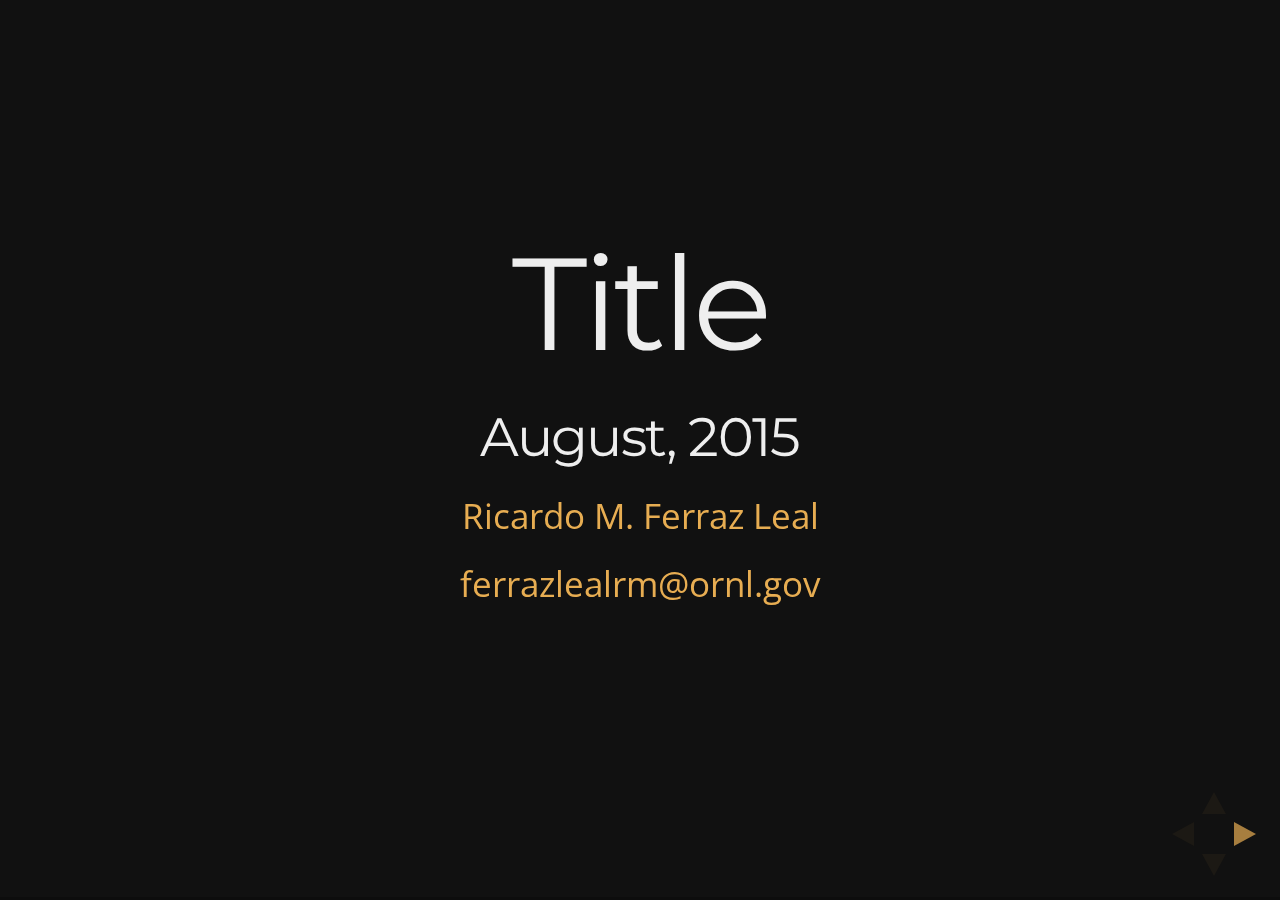
==== index.html @ 78f1d8be "Initial commit" ====
<!doctype html>
<html lang="en" xmlns="http://www.w3.org/1999/html">

<head>
    <meta charset="utf-8">

    <title>Template</title>

    <meta name="description" content="Django Best Practices Presentation">
    <meta name="author" content="Abdullah Cetin CAVDAR">
    <meta name="publisher" content="Udemy">

    <meta name="apple-mobile-web-app-capable" content="yes" />
    <meta name="apple-mobile-web-app-status-bar-style" content="black-translucent" />

    <meta name="viewport" content="width=device-width, initial-scale=1.0, maximum-scale=1.0, user-scalable=no">

    <link rel="stylesheet" href="reveal/css/reveal.css">
    <link rel="stylesheet" href="reveal/css/theme/night.css" id="theme">
    <link rel="stylesheet" href="css/style.css">

    <!-- For syntax highlighting -->
    <link rel="stylesheet" href="reveal/lib/css/zenburn.css">

    <!-- If the query includes 'print-pdf', use the PDF print sheet -->
    <script>
        if (window.location.search.match(/print-pdf/gi)) {
            var link = document.createElement('link');
            link.rel = 'stylesheet';
            link.type = 'text/css';
            link.href = 'reveal/css/print/pdf.css';
            document.getElementsByTagName('head')[0].appendChild(link);
        }
    </script>

    <!--[if lt IE 9]>
    <script src="reveal/lib/js/html5shiv.js"></script>
    <![endif]-->
</head>

<body>
    <div class="reveal">
        <div class="slides">
            <section>
                <h1>Title</h1>

                <h3>August, 2015</h3>

                <p>
                    <a href="http://ricleal.github.io" target="_blank">Ricardo M. Ferraz Leal</a>
                </p>
                <p>
                    <a href="mailto:ferrazlealrm@ornl.gov" target="_blank">ferrazlealrm@ornl.gov</a>
                </p>
            </section>

            <section>
                <section>
                    <p>This presentation is prepared based on...
                    </p>
                </section>
                <section>
                    <h2>The Importance of...</h2>
                    <ul>
                        <li class="fragment">
                            Avoid ....
                            <ul>
                                <li>
                                    <span class="focus">Good:</span> This is good</li>
                                <li>
                                    <span class="focus">Bad:</span> This is bad/li>
                            </ul>
                            </li>
                            <li class="fragment">roll-in 1</li>
                            <li class="fragment">roll-in 2</li>
                            <li class="fragment">roll-in 3</li>
                    </ul>
                </section>
                <section>
                    <h2>Benefits of Using EV</h2>
                    <ul>
                        <li class="fragment">
                            Keeping secrets out of settings allows you to store every settings file in version control without hesitation. All of your Python code really should be stored in version control, including your settings
                        </li>
                        <li class="fragment">
                            Instead of each developer maintaining an easily-outdated, copy-and-pasted version of the
                            <span class="focus">local_settings.py.example</span> file for their own development purposes, everyone shares the same version-controlled
                            <span class="focus">settings/local.py</span>
                        </li>
                        <li class="fragment">
                            System administrators can rapidly deploy the project without having to modify files containing Python code
                        </li>
                        <li class="fragment">
                            Most platforms-as-a-service recommend the use of environment variables for configuration and have built-in features for setting and managing them
                        </li>
                    </ul>
                </section>
            </section>

            <section>
                <section>
                    <h2>Core Concepts</h2>
                </section>

                <section>
                    <h1>KISS</h1>
                    <h2>Keep It Simple, Stupid</h2>
                </section>

                <section>
                    <h2>Fat Models, Helper Modules, Thin Views, Stupid Templates</h2>
                    <ul>
                        <li class="fragment">Put more logic into anything but views and templates</li>
                        <li class="fragment">Template tags and filters should contain the minimum logic possible
                        </li>
                    </ul>
                </section>

                <section>
                    <h2>Start With Django by Default</h2>
                    <ul>
                        <li class="fragment">If we run into obstacles, we explore all possibilities before replacing core Django components
                        </li>
                    </ul>
                </section>
                <section style="top: 45.5px; display: block;" class="present">
                    <h2>Pretty Code</h2>
                    <pre>
                        <code data-trim="" contenteditable="" class="hljs javascript">
function linkify( selector ) {
  if( supports3DTransforms ) {

    var nodes = document.querySelectorAll( selector );

    for( var i = 0, len = nodes.length; i < len; i++ ) {
      var node = nodes[i];

      if( !node.className ) {
        node.className += ' roll';
      }
    }
  }
}
                        </code>
                    </pre>
                    <p>Code syntax highlighting courtesy of <a href="http://softwaremaniacs.org/soft/highlight/en/description/">highlight.js</a>.</p>
                </section>
            </section>

        </div>
    </div>

    <script src="reveal/lib/js/head.min.js"></script>
    <script src="reveal/js/reveal.js"></script>

    <script>
        Reveal.initialize({
            controls: true,
            progress: true,
            history: true,
            center: true,
            theme: Reveal.getQueryHash().theme,
            transition: Reveal.getQueryHash().transition || 'zoom', // default/cube/page/concave/zoom/linear/fade/none
            dependencies: [
                // Cross-browser shim that fully implements classList - https://github.com/eligrey/classList.js/
                {
                    src: 'reveal/lib/js/classList.js',
                    condition: function() {
                        return !document.body.classList;
                    }
                },

                // Interpret Markdown in <section> elements
                {
                    src: 'reveal/plugin/markdown/marked.js',
                    condition: function() {
                        return !!document.querySelector('[data-markdown]');
                    }
                }, {
                    src: 'reveal/plugin/markdown/markdown.js',
                    condition: function() {
                        return !!document.querySelector('[data-markdown]');
                    }
                },

                // Syntax highlight for <code> elements
                {
                    src: 'reveal/plugin/highlight/highlight.js',
                    async: true,
                    callback: function() {
                        hljs.initHighlightingOnLoad();
                    }
                },

                // Zoom in and out with Alt+click
                {
                    src: 'reveal/plugin/zoom-js/zoom.js',
                    async: true
                },

                // Speaker notes
                {
                    src: 'reveal/plugin/notes/notes.js',
                    async: true
                },

                // Remote control your reveal.js presentation using a touch device
                // { src: 'reveal/plugin/remotes/remotes.js', async: true },

                // MathJax
                {
                    src: 'reveal/plugin/math/math.js',
                    async: true
                }
            ]
        });
    </script>
</body>

</html>
---- reveal/css/reveal.css ----
/*!
 * reveal.js
 * http://lab.hakim.se/reveal-js
 * MIT licensed
 *
 * Copyright (C) 2015 Hakim El Hattab, http://hakim.se
 */
/*********************************************
 * RESET STYLES
 *********************************************/
html, body, .reveal div, .reveal span, .reveal applet, .reveal object, .reveal iframe, .reveal h1, .reveal h2, .reveal h3, .reveal h4, .reveal h5, .reveal h6, .reveal p, .reveal blockquote, .reveal pre, .reveal a, .reveal abbr, .reveal acronym, .reveal address, .reveal big, .reveal cite, .reveal code, .reveal del, .reveal dfn, .reveal em, .reveal img, .reveal ins, .reveal kbd, .reveal q, .reveal s, .reveal samp, .reveal small, .reveal strike, .reveal strong, .reveal sub, .reveal sup, .reveal tt, .reveal var, .reveal b, .reveal u, .reveal center, .reveal dl, .reveal dt, .reveal dd, .reveal ol, .reveal ul, .reveal li, .reveal fieldset, .reveal form, .reveal label, .reveal legend, .reveal table, .reveal caption, .reveal tbody, .reveal tfoot, .reveal thead, .reveal tr, .reveal th, .reveal td, .reveal article, .reveal aside, .reveal canvas, .reveal details, .reveal embed, .reveal figure, .reveal figcaption, .reveal footer, .reveal header, .reveal hgroup, .reveal menu, .reveal nav, .reveal output, .reveal ruby, .reveal section, .reveal summary, .reveal time, .reveal mark, .reveal audio, video {
  margin: 0;
  padding: 0;
  border: 0;
  font-size: 100%;
  font: inherit;
  vertical-align: baseline; }

.reveal article, .reveal aside, .reveal details, .reveal figcaption, .reveal figure, .reveal footer, .reveal header, .reveal hgroup, .reveal menu, .reveal nav, .reveal section {
  display: block; }

/*********************************************
 * GLOBAL STYLES
 *********************************************/
html, body {
  width: 100%;
  height: 100%;
  overflow: hidden; }

body {
  position: relative;
  line-height: 1;
  background-color: #fff;
  color: #000; }

/*********************************************
 * VIEW FRAGMENTS
 *********************************************/
.reveal .slides section .fragment {
  opacity: 0;
  visibility: hidden;
  -webkit-transition: all 0.2s ease;
          transition: all 0.2s ease; }
  .reveal .slides section .fragment.visible {
    opacity: 1;
    visibility: visible; }

.reveal .slides section .fragment.grow {
  opacity: 1;
  visibility: visible; }
  .reveal .slides section .fragment.grow.visible {
    -webkit-transform: scale(1.3);
        -ms-transform: scale(1.3);
            transform: scale(1.3); }

.reveal .slides section .fragment.shrink {
  opacity: 1;
  visibility: visible; }
  .reveal .slides section .fragment.shrink.visible {
    -webkit-transform: scale(0.7);
        -ms-transform: scale(0.7);
            transform: scale(0.7); }

.reveal .slides section .fragment.zoom-in {
  -webkit-transform: scale(0.1);
      -ms-transform: scale(0.1);
          transform: scale(0.1); }
  .reveal .slides section .fragment.zoom-in.visible {
    -webkit-transform: none;
        -ms-transform: none;
            transform: none; }

.reveal .slides section .fragment.fade-out {
  opacity: 1;
  visibility: visible; }
  .reveal .slides section .fragment.fade-out.visible {
    opacity: 0;
    visibility: hidden; }

.reveal .slides section .fragment.semi-fade-out {
  opacity: 1;
  visibility: visible; }
  .reveal .slides section .fragment.semi-fade-out.visible {
    opacity: 0.5;
    visibility: visible; }

.reveal .slides section .fragment.strike {
  opacity: 1; }
  .reveal .slides section .fragment.strike.visible {
    text-decoration: line-through; }

.reveal .slides section .fragment.current-visible {
  opacity: 0;
  visibility: hidden; }
  .reveal .slides section .fragment.current-visible.current-fragment {
    opacity: 1;
    visibility: visible; }

.reveal .slides section .fragment.highlight-red, .reveal .slides section .fragment.highlight-current-red, .reveal .slides section .fragment.highlight-green, .reveal .slides section .fragment.highlight-current-green, .reveal .slides section .fragment.highlight-blue, .reveal .slides section .fragment.highlight-current-blue {
  opacity: 1;
  visibility: visible; }

.reveal .slides section .fragment.highlight-red.visible {
  color: #ff2c2d; }

.reveal .slides section .fragment.highlight-green.visible {
  color: #17ff2e; }

.reveal .slides section .fragment.highlight-blue.visible {
  color: #1b91ff; }

.reveal .slides section .fragment.highlight-current-red.current-fragment {
  color: #ff2c2d; }

.reveal .slides section .fragment.highlight-current-green.current-fragment {
  color: #17ff2e; }

.reveal .slides section .fragment.highlight-current-blue.current-fragment {
  color: #1b91ff; }

/*********************************************
 * DEFAULT ELEMENT STYLES
 *********************************************/
/* Fixes issue in Chrome where italic fonts did not appear when printing to PDF */
.reveal:after {
  content: '';
  font-style: italic; }

.reveal iframe {
  z-index: 1; }

/** Prevents layering issues in certain browser/transition combinations */
.reveal a {
  position: relative; }

.reveal .stretch {
  max-width: none;
  max-height: none; }

.reveal pre.stretch code {
  height: 100%;
  max-height: 100%;
  -moz-box-sizing: border-box;
       box-sizing: border-box; }

/*********************************************
 * CONTROLS
 *********************************************/
.reveal .controls {
  display: none;
  position: fixed;
  width: 110px;
  height: 110px;
  z-index: 30;
  right: 10px;
  bottom: 10px;
  -webkit-user-select: none; }

.reveal .controls div {
  position: absolute;
  opacity: 0.05;
  width: 0;
  height: 0;
  border: 12px solid transparent;
  -webkit-transform: scale(0.9999);
      -ms-transform: scale(0.9999);
          transform: scale(0.9999);
  -webkit-transition: all 0.2s ease;
          transition: all 0.2s ease;
  -webkit-tap-highlight-color: rgba(0, 0, 0, 0); }

.reveal .controls div.enabled {
  opacity: 0.7;
  cursor: pointer; }

.reveal .controls div.enabled:active {
  margin-top: 1px; }

.reveal .controls div.navigate-left {
  top: 42px;
  border-right-width: 22px;
  border-right-color: #000; }

.reveal .controls div.navigate-left.fragmented {
  opacity: 0.3; }

.reveal .controls div.navigate-right {
  left: 74px;
  top: 42px;
  border-left-width: 22px;
  border-left-color: #000; }

.reveal .controls div.navigate-right.fragmented {
  opacity: 0.3; }

.reveal .controls div.navigate-up {
  left: 42px;
  border-bottom-width: 22px;
  border-bottom-color: #000; }

.reveal .controls div.navigate-up.fragmented {
  opacity: 0.3; }

.reveal .controls div.navigate-down {
  left: 42px;
  top: 74px;
  border-top-width: 22px;
  border-top-color: #000; }

.reveal .controls div.navigate-down.fragmented {
  opacity: 0.3; }

/*********************************************
 * PROGRESS BAR
 *********************************************/
.reveal .progress {
  position: fixed;
  display: none;
  height: 3px;
  width: 100%;
  bottom: 0;
  left: 0;
  z-index: 10;
  background-color: rgba(0, 0, 0, 0.2); }

.reveal .progress:after {
  content: '';
  display: block;
  position: absolute;
  height: 20px;
  width: 100%;
  top: -20px; }

.reveal .progress span {
  display: block;
  height: 100%;
  width: 0px;
  background-color: #000;
  -webkit-transition: width 800ms cubic-bezier(0.26, 0.86, 0.44, 0.985);
          transition: width 800ms cubic-bezier(0.26, 0.86, 0.44, 0.985); }

/*********************************************
 * SLIDE NUMBER
 *********************************************/
.reveal .slide-number {
  position: fixed;
  display: block;
  right: 15px;
  bottom: 15px;
  opacity: 0.5;
  z-index: 31;
  font-size: 12px; }

/*********************************************
 * SLIDES
 *********************************************/
.reveal {
  position: relative;
  width: 100%;
  height: 100%;
  overflow: hidden;
  -ms-touch-action: none;
      touch-action: none; }

.reveal .slides {
  position: absolute;
  width: 100%;
  height: 100%;
  top: 0;
  right: 0;
  bottom: 0;
  left: 0;
  margin: auto;
  overflow: visible;
  z-index: 1;
  text-align: center;
  -webkit-perspective: 600px;
          perspective: 600px;
  -webkit-perspective-origin: 50% 40%;
          perspective-origin: 50% 40%; }

.reveal .slides > section {
  -ms-perspective: 600px; }

.reveal .slides > section, .reveal .slides > section > section {
  display: none;
  position: absolute;
  width: 100%;
  padding: 20px 0px;
  z-index: 10;
  -webkit-transform-style: preserve-3d;
          transform-style: preserve-3d;
  -webkit-transition: -webkit-transform-origin 800ms cubic-bezier(0.26, 0.86, 0.44, 0.985), -webkit-transform 800ms cubic-bezier(0.26, 0.86, 0.44, 0.985), visibility 800ms cubic-bezier(0.26, 0.86, 0.44, 0.985), opacity 800ms cubic-bezier(0.26, 0.86, 0.44, 0.985);
          transition: -ms-transform-origin 800ms cubic-bezier(0.26, 0.86, 0.44, 0.985), transform 800ms cubic-bezier(0.26, 0.86, 0.44, 0.985), visibility 800ms cubic-bezier(0.26, 0.86, 0.44, 0.985), opacity 800ms cubic-bezier(0.26, 0.86, 0.44, 0.985);
          transition: transform-origin 800ms cubic-bezier(0.26, 0.86, 0.44, 0.985), transform 800ms cubic-bezier(0.26, 0.86, 0.44, 0.985), visibility 800ms cubic-bezier(0.26, 0.86, 0.44, 0.985), opacity 800ms cubic-bezier(0.26, 0.86, 0.44, 0.985); }

/* Global transition speed settings */
.reveal[data-transition-speed="fast"] .slides section {
  -webkit-transition-duration: 400ms;
          transition-duration: 400ms; }

.reveal[data-transition-speed="slow"] .slides section {
  -webkit-transition-duration: 1200ms;
          transition-duration: 1200ms; }

/* Slide-specific transition speed overrides */
.reveal .slides section[data-transition-speed="fast"] {
  -webkit-transition-duration: 400ms;
          transition-duration: 400ms; }

.reveal .slides section[data-transition-speed="slow"] {
  -webkit-transition-duration: 1200ms;
          transition-duration: 1200ms; }

.reveal .slides > section.stack {
  padding-top: 0;
  padding-bottom: 0; }

.reveal .slides > section.present, .reveal .slides > section > section.present {
  display: block;
  z-index: 11;
  opacity: 1; }

.reveal.center, .reveal.center .slides, .reveal.center .slides section {
  min-height: 0 !important; }

/* Don't allow interaction with invisible slides */
.reveal .slides > section.future, .reveal .slides > section > section.future, .reveal .slides > section.past, .reveal .slides > section > section.past {
  pointer-events: none; }

.reveal.overview .slides > section, .reveal.overview .slides > section > section {
  pointer-events: auto; }

.reveal .slides > section.past, .reveal .slides > section.future, .reveal .slides > section > section.past, .reveal .slides > section > section.future {
  opacity: 0; }

/*********************************************
 * Mixins for readability of transitions
 *********************************************/
/*********************************************
 * SLIDE TRANSITION
 * Aliased 'linear' for backwards compatibility
 *********************************************/
.reveal.slide section {
  -webkit-backface-visibility: hidden;
          backface-visibility: hidden; }

.reveal .slides > section[data-transition=slide].past, .reveal .slides > section[data-transition~=slide-out].past, .reveal.slide .slides > section:not([data-transition]).past {
  -webkit-transform: translate(-150%, 0);
      -ms-transform: translate(-150%, 0);
          transform: translate(-150%, 0); }

.reveal .slides > section[data-transition=slide].future, .reveal .slides > section[data-transition~=slide-in].future, .reveal.slide .slides > section:not([data-transition]).future {
  -webkit-transform: translate(150%, 0);
      -ms-transform: translate(150%, 0);
          transform: translate(150%, 0); }

.reveal .slides > section > section[data-transition=slide].past, .reveal .slides > section > section[data-transition~=slide-out].past, .reveal.slide .slides > section > section:not([data-transition]).past {
  -webkit-transform: translate(0, -150%);
      -ms-transform: translate(0, -150%);
          transform: translate(0, -150%); }

.reveal .slides > section > section[data-transition=slide].future, .reveal .slides > section > section[data-transition~=slide-in].future, .reveal.slide .slides > section > section:not([data-transition]).future {
  -webkit-transform: translate(0, 150%);
      -ms-transform: translate(0, 150%);
          transform: translate(0, 150%); }

.reveal.linear section {
  -webkit-backface-visibility: hidden;
          backface-visibility: hidden; }

.reveal .slides > section[data-transition=linear].past, .reveal .slides > section[data-transition~=linear-out].past, .reveal.linear .slides > section:not([data-transition]).past {
  -webkit-transform: translate(-150%, 0);
      -ms-transform: translate(-150%, 0);
          transform: translate(-150%, 0); }

.reveal .slides > section[data-transition=linear].future, .reveal .slides > section[data-transition~=linear-in].future, .reveal.linear .slides > section:not([data-transition]).future {
  -webkit-transform: translate(150%, 0);
      -ms-transform: translate(150%, 0);
          transform: translate(150%, 0); }

.reveal .slides > section > section[data-transition=linear].past, .reveal .slides > section > section[data-transition~=linear-out].past, .reveal.linear .slides > section > section:not([data-transition]).past {
  -webkit-transform: translate(0, -150%);
      -ms-transform: translate(0, -150%);
          transform: translate(0, -150%); }

.reveal .slides > section > section[data-transition=linear].future, .reveal .slides > section > section[data-transition~=linear-in].future, .reveal.linear .slides > section > section:not([data-transition]).future {
  -webkit-transform: translate(0, 150%);
      -ms-transform: translate(0, 150%);
          transform: translate(0, 150%); }

/*********************************************
 * CONVEX TRANSITION
 * Aliased 'default' for backwards compatibility
 *********************************************/
.reveal .slides > section[data-transition=default].past, .reveal .slides > section[data-transition~=default-out].past, .reveal.default .slides > section:not([data-transition]).past {
  -webkit-transform: translate3d(-100%, 0, 0) rotateY(-90deg) translate3d(-100%, 0, 0);
          transform: translate3d(-100%, 0, 0) rotateY(-90deg) translate3d(-100%, 0, 0); }

.reveal .slides > section[data-transition=default].future, .reveal .slides > section[data-transition~=default-in].future, .reveal.default .slides > section:not([data-transition]).future {
  -webkit-transform: translate3d(100%, 0, 0) rotateY(90deg) translate3d(100%, 0, 0);
          transform: translate3d(100%, 0, 0) rotateY(90deg) translate3d(100%, 0, 0); }

.reveal .slides > section > section[data-transition=default].past, .reveal .slides > section > section[data-transition~=default-out].past, .reveal.default .slides > section > section:not([data-transition]).past {
  -webkit-transform: translate3d(0, -300px, 0) rotateX(70deg) translate3d(0, -300px, 0);
          transform: translate3d(0, -300px, 0) rotateX(70deg) translate3d(0, -300px, 0); }

.reveal .slides > section > section[data-transition=default].future, .reveal .slides > section > section[data-transition~=default-in].future, .reveal.default .slides > section > section:not([data-transition]).future {
  -webkit-transform: translate3d(0, 300px, 0) rotateX(-70deg) translate3d(0, 300px, 0);
          transform: translate3d(0, 300px, 0) rotateX(-70deg) translate3d(0, 300px, 0); }

.reveal .slides > section[data-transition=convex].past, .reveal .slides > section[data-transition~=convex-out].past, .reveal.convex .slides > section:not([data-transition]).past {
  -webkit-transform: translate3d(-100%, 0, 0) rotateY(-90deg) translate3d(-100%, 0, 0);
          transform: translate3d(-100%, 0, 0) rotateY(-90deg) translate3d(-100%, 0, 0); }

.reveal .slides > section[data-transition=convex].future, .reveal .slides > section[data-transition~=convex-in].future, .reveal.convex .slides > section:not([data-transition]).future {
  -webkit-transform: translate3d(100%, 0, 0) rotateY(90deg) translate3d(100%, 0, 0);
          transform: translate3d(100%, 0, 0) rotateY(90deg) translate3d(100%, 0, 0); }

.reveal .slides > section > section[data-transition=convex].past, .reveal .slides > section > section[data-transition~=convex-out].past, .reveal.convex .slides > section > section:not([data-transition]).past {
  -webkit-transform: translate3d(0, -300px, 0) rotateX(70deg) translate3d(0, -300px, 0);
          transform: translate3d(0, -300px, 0) rotateX(70deg) translate3d(0, -300px, 0); }

.reveal .slides > section > section[data-transition=convex].future, .reveal .slides > section > section[data-transition~=convex-in].future, .reveal.convex .slides > section > section:not([data-transition]).future {
  -webkit-transform: translate3d(0, 300px, 0) rotateX(-70deg) translate3d(0, 300px, 0);
          transform: translate3d(0, 300px, 0) rotateX(-70deg) translate3d(0, 300px, 0); }

/*********************************************
 * CONCAVE TRANSITION
 *********************************************/
.reveal .slides > section[data-transition=concave].past, .reveal .slides > section[data-transition~=concave-out].past, .reveal.concave .slides > section:not([data-transition]).past {
  -webkit-transform: translate3d(-100%, 0, 0) rotateY(90deg) translate3d(-100%, 0, 0);
          transform: translate3d(-100%, 0, 0) rotateY(90deg) translate3d(-100%, 0, 0); }

.reveal .slides > section[data-transition=concave].future, .reveal .slides > section[data-transition~=concave-in].future, .reveal.concave .slides > section:not([data-transition]).future {
  -webkit-transform: translate3d(100%, 0, 0) rotateY(-90deg) translate3d(100%, 0, 0);
          transform: translate3d(100%, 0, 0) rotateY(-90deg) translate3d(100%, 0, 0); }

.reveal .slides > section > section[data-transition=concave].past, .reveal .slides > section > section[data-transition~=concave-out].past, .reveal.concave .slides > section > section:not([data-transition]).past {
  -webkit-transform: translate3d(0, -80%, 0) rotateX(-70deg) translate3d(0, -80%, 0);
          transform: translate3d(0, -80%, 0) rotateX(-70deg) translate3d(0, -80%, 0); }

.reveal .slides > section > section[data-transition=concave].future, .reveal .slides > section > section[data-transition~=concave-in].future, .reveal.concave .slides > section > section:not([data-transition]).future {
  -webkit-transform: translate3d(0, 80%, 0) rotateX(70deg) translate3d(0, 80%, 0);
          transform: translate3d(0, 80%, 0) rotateX(70deg) translate3d(0, 80%, 0); }

/*********************************************
 * ZOOM TRANSITION
 *********************************************/
.reveal .slides > section[data-transition=zoom], .reveal.zoom .slides > section:not([data-transition]) {
  -webkit-transition-timing-function: ease;
          transition-timing-function: ease; }

.reveal .slides > section[data-transition=zoom].past, .reveal .slides > section[data-transition~=zoom-out].past, .reveal.zoom .slides > section:not([data-transition]).past {
  visibility: hidden;
  -webkit-transform: scale(16);
      -ms-transform: scale(16);
          transform: scale(16); }

.reveal .slides > section[data-transition=zoom].future, .reveal .slides > section[data-transition~=zoom-in].future, .reveal.zoom .slides > section:not([data-transition]).future {
  visibility: hidden;
  -webkit-transform: scale(0.2);
      -ms-transform: scale(0.2);
          transform: scale(0.2); }

.reveal .slides > section > section[data-transition=zoom].past, .reveal .slides > section > section[data-transition~=zoom-out].past, .reveal.zoom .slides > section > section:not([data-transition]).past {
  -webkit-transform: translate(0, -150%);
      -ms-transform: translate(0, -150%);
          transform: translate(0, -150%); }

.reveal .slides > section > section[data-transition=zoom].future, .reveal .slides > section > section[data-transition~=zoom-in].future, .reveal.zoom .slides > section > section:not([data-transition]).future {
  -webkit-transform: translate(0, 150%);
      -ms-transform: translate(0, 150%);
          transform: translate(0, 150%); }

/*********************************************
 * CUBE TRANSITION
 *********************************************/
.reveal.cube .slides {
  -webkit-perspective: 1300px;
          perspective: 1300px; }

.reveal.cube .slides section {
  padding: 30px;
  min-height: 700px;
  -webkit-backface-visibility: hidden;
          backface-visibility: hidden;
  -moz-box-sizing: border-box;
       box-sizing: border-box; }

.reveal.center.cube .slides section {
  min-height: 0; }

.reveal.cube .slides section:not(.stack):before {
  content: '';
  position: absolute;
  display: block;
  width: 100%;
  height: 100%;
  left: 0;
  top: 0;
  background: rgba(0, 0, 0, 0.1);
  border-radius: 4px;
  -webkit-transform: translateZ(-20px);
          transform: translateZ(-20px); }

.reveal.cube .slides section:not(.stack):after {
  content: '';
  position: absolute;
  display: block;
  width: 90%;
  height: 30px;
  left: 5%;
  bottom: 0;
  background: none;
  z-index: 1;
  border-radius: 4px;
  box-shadow: 0px 95px 25px rgba(0, 0, 0, 0.2);
  -webkit-transform: translateZ(-90px) rotateX(65deg);
          transform: translateZ(-90px) rotateX(65deg); }

.reveal.cube .slides > section.stack {
  padding: 0;
  background: none; }

.reveal.cube .slides > section.past {
  -webkit-transform-origin: 100% 0%;
      -ms-transform-origin: 100% 0%;
          transform-origin: 100% 0%;
  -webkit-transform: translate3d(-100%, 0, 0) rotateY(-90deg);
          transform: translate3d(-100%, 0, 0) rotateY(-90deg); }

.reveal.cube .slides > section.future {
  -webkit-transform-origin: 0% 0%;
      -ms-transform-origin: 0% 0%;
          transform-origin: 0% 0%;
  -webkit-transform: translate3d(100%, 0, 0) rotateY(90deg);
          transform: translate3d(100%, 0, 0) rotateY(90deg); }

.reveal.cube .slides > section > section.past {
  -webkit-transform-origin: 0% 100%;
      -ms-transform-origin: 0% 100%;
          transform-origin: 0% 100%;
  -webkit-transform: translate3d(0, -100%, 0) rotateX(90deg);
          transform: translate3d(0, -100%, 0) rotateX(90deg); }

.reveal.cube .slides > section > section.future {
  -webkit-transform-origin: 0% 0%;
      -ms-transform-origin: 0% 0%;
          transform-origin: 0% 0%;
  -webkit-transform: translate3d(0, 100%, 0) rotateX(-90deg);
          transform: translate3d(0, 100%, 0) rotateX(-90deg); }

/*********************************************
 * PAGE TRANSITION
 *********************************************/
.reveal.page .slides {
  -webkit-perspective-origin: 0% 50%;
          perspective-origin: 0% 50%;
  -webkit-perspective: 3000px;
          perspective: 3000px; }

.reveal.page .slides section {
  padding: 30px;
  min-height: 700px;
  -moz-box-sizing: border-box;
       box-sizing: border-box; }

.reveal.page .slides section.past {
  z-index: 12; }

.reveal.page .slides section:not(.stack):before {
  content: '';
  position: absolute;
  display: block;
  width: 100%;
  height: 100%;
  left: 0;
  top: 0;
  background: rgba(0, 0, 0, 0.1);
  -webkit-transform: translateZ(-20px);
          transform: translateZ(-20px); }

.reveal.page .slides section:not(.stack):after {
  content: '';
  position: absolute;
  display: block;
  width: 90%;
  height: 30px;
  left: 5%;
  bottom: 0;
  background: none;
  z-index: 1;
  border-radius: 4px;
  box-shadow: 0px 95px 25px rgba(0, 0, 0, 0.2);
  -webkit-transform: translateZ(-90px) rotateX(65deg); }

.reveal.page .slides > section.stack {
  padding: 0;
  background: none; }

.reveal.page .slides > section.past {
  -webkit-transform-origin: 0% 0%;
      -ms-transform-origin: 0% 0%;
          transform-origin: 0% 0%;
  -webkit-transform: translate3d(-40%, 0, 0) rotateY(-80deg);
          transform: translate3d(-40%, 0, 0) rotateY(-80deg); }

.reveal.page .slides > section.future {
  -webkit-transform-origin: 100% 0%;
      -ms-transform-origin: 100% 0%;
          transform-origin: 100% 0%;
  -webkit-transform: translate3d(0, 0, 0);
          transform: translate3d(0, 0, 0); }

.reveal.page .slides > section > section.past {
  -webkit-transform-origin: 0% 0%;
      -ms-transform-origin: 0% 0%;
          transform-origin: 0% 0%;
  -webkit-transform: translate3d(0, -40%, 0) rotateX(80deg);
          transform: translate3d(0, -40%, 0) rotateX(80deg); }

.reveal.page .slides > section > section.future {
  -webkit-transform-origin: 0% 100%;
      -ms-transform-origin: 0% 100%;
          transform-origin: 0% 100%;
  -webkit-transform: translate3d(0, 0, 0);
          transform: translate3d(0, 0, 0); }

/*********************************************
 * FADE TRANSITION
 *********************************************/
.reveal .slides section[data-transition=fade], .reveal.fade .slides section:not([data-transition]), .reveal.fade .slides > section > section:not([data-transition]) {
  -webkit-transform: none;
      -ms-transform: none;
          transform: none;
  -webkit-transition: opacity 0.5s;
          transition: opacity 0.5s; }

.reveal.fade.overview .slides section, .reveal.fade.overview .slides > section > section {
  -webkit-transition: none;
          transition: none; }

/*********************************************
 * NO TRANSITION
 *********************************************/
.reveal .slides > section[data-transition=none], .reveal.none .slides > section:not([data-transition]) {
  -webkit-transform: none;
      -ms-transform: none;
          transform: none;
  -webkit-transition: none;
          transition: none; }

/*********************************************
 * PAUSED MODE
 *********************************************/
.reveal .pause-overlay {
  position: absolute;
  top: 0;
  left: 0;
  width: 100%;
  height: 100%;
  background: black;
  visibility: hidden;
  opacity: 0;
  z-index: 100;
  -webkit-transition: all 1s ease;
          transition: all 1s ease; }

.reveal.paused .pause-overlay {
  visibility: visible;
  opacity: 1; }

/*********************************************
 * FALLBACK
 *********************************************/
.no-transforms {
  overflow-y: auto; }

.no-transforms .reveal .slides {
  position: relative;
  width: 80%;
  height: auto !important;
  top: 0;
  left: 50%;
  margin: 0;
  text-align: center; }

.no-transforms .reveal .controls, .no-transforms .reveal .progress {
  display: none !important; }

.no-transforms .reveal .slides section {
  display: block !important;
  opacity: 1 !important;
  position: relative !important;
  height: auto;
  min-height: 0;
  top: 0;
  left: -50%;
  margin: 70px 0;
  -webkit-transform: none;
      -ms-transform: none;
          transform: none; }

.no-transforms .reveal .slides section section {
  left: 0; }

.reveal .no-transition, .reveal .no-transition * {
  -webkit-transition: none !important;
          transition: none !important; }

/*********************************************
 * PER-SLIDE BACKGROUNDS
 *********************************************/
.reveal .backgrounds {
  position: absolute;
  width: 100%;
  height: 100%;
  top: 0;
  left: 0;
  -webkit-perspective: 600px;
          perspective: 600px; }

.reveal .slide-background {
  display: none;
  position: absolute;
  width: 100%;
  height: 100%;
  opacity: 0;
  visibility: hidden;
  background-color: rgba(0, 0, 0, 0);
  background-position: 50% 50%;
  background-repeat: no-repeat;
  background-size: cover;
  -webkit-transition: all 800ms cubic-bezier(0.26, 0.86, 0.44, 0.985);
          transition: all 800ms cubic-bezier(0.26, 0.86, 0.44, 0.985); }

.reveal .slide-background.stack {
  display: block; }

.reveal .slide-background.present {
  opacity: 1;
  visibility: visible; }

.print-pdf .reveal .slide-background {
  opacity: 1 !important;
  visibility: visible !important; }

/* Video backgrounds */
.reveal .slide-background video {
  position: absolute;
  width: 100%;
  height: 100%;
  max-width: none;
  max-height: none;
  top: 0;
  left: 0; }

/* Immediate transition style */
.reveal[data-background-transition=none] > .backgrounds .slide-background, .reveal > .backgrounds .slide-background[data-background-transition=none] {
  -webkit-transition: none;
          transition: none; }

/* Slide */
.reveal[data-background-transition=slide] > .backgrounds .slide-background, .reveal > .backgrounds .slide-background[data-background-transition=slide] {
  opacity: 1;
  -webkit-backface-visibility: hidden;
          backface-visibility: hidden; }

.reveal[data-background-transition=slide] > .backgrounds .slide-background.past, .reveal > .backgrounds .slide-background.past[data-background-transition=slide] {
  -webkit-transform: translate(-100%, 0);
      -ms-transform: translate(-100%, 0);
          transform: translate(-100%, 0); }

.reveal[data-background-transition=slide] > .backgrounds .slide-background.future, .reveal > .backgrounds .slide-background.future[data-background-transition=slide] {
  -webkit-transform: translate(100%, 0);
      -ms-transform: translate(100%, 0);
          transform: translate(100%, 0); }

.reveal[data-background-transition=slide] > .backgrounds .slide-background > .slide-background.past, .reveal > .backgrounds .slide-background > .slide-background.past[data-background-transition=slide] {
  -webkit-transform: translate(0, -100%);
      -ms-transform: translate(0, -100%);
          transform: translate(0, -100%); }

.reveal[data-background-transition=slide] > .backgrounds .slide-background > .slide-background.future, .reveal > .backgrounds .slide-background > .slide-background.future[data-background-transition=slide] {
  -webkit-transform: translate(0, 100%);
      -ms-transform: translate(0, 100%);
          transform: translate(0, 100%); }

/* Convex */
.reveal[data-background-transition=convex] > .backgrounds .slide-background.past, .reveal > .backgrounds .slide-background.past[data-background-transition=convex] {
  opacity: 0;
  -webkit-transform: translate3d(-100%, 0, 0) rotateY(-90deg) translate3d(-100%, 0, 0);
          transform: translate3d(-100%, 0, 0) rotateY(-90deg) translate3d(-100%, 0, 0); }

.reveal[data-background-transition=convex] > .backgrounds .slide-background.future, .reveal > .backgrounds .slide-background.future[data-background-transition=convex] {
  opacity: 0;
  -webkit-transform: translate3d(100%, 0, 0) rotateY(90deg) translate3d(100%, 0, 0);
          transform: translate3d(100%, 0, 0) rotateY(90deg) translate3d(100%, 0, 0); }

.reveal[data-background-transition=convex] > .backgrounds .slide-background > .slide-background.past, .reveal > .backgrounds .slide-background > .slide-background.past[data-background-transition=convex] {
  opacity: 0;
  -webkit-transform: translate3d(0, -100%, 0) rotateX(90deg) translate3d(0, -100%, 0);
          transform: translate3d(0, -100%, 0) rotateX(90deg) translate3d(0, -100%, 0); }

.reveal[data-background-transition=convex] > .backgrounds .slide-background > .slide-background.future, .reveal > .backgrounds .slide-background > .slide-background.future[data-background-transition=convex] {
  opacity: 0;
  -webkit-transform: translate3d(0, 100%, 0) rotateX(-90deg) translate3d(0, 100%, 0);
          transform: translate3d(0, 100%, 0) rotateX(-90deg) translate3d(0, 100%, 0); }

/* Concave */
.reveal[data-background-transition=concave] > .backgrounds .slide-background.past, .reveal > .backgrounds .slide-background.past[data-background-transition=concave] {
  opacity: 0;
  -webkit-transform: translate3d(-100%, 0, 0) rotateY(90deg) translate3d(-100%, 0, 0);
          transform: translate3d(-100%, 0, 0) rotateY(90deg) translate3d(-100%, 0, 0); }

.reveal[data-background-transition=concave] > .backgrounds .slide-background.future, .reveal > .backgrounds .slide-background.future[data-background-transition=concave] {
  opacity: 0;
  -webkit-transform: translate3d(100%, 0, 0) rotateY(-90deg) translate3d(100%, 0, 0);
          transform: translate3d(100%, 0, 0) rotateY(-90deg) translate3d(100%, 0, 0); }

.reveal[data-background-transition=concave] > .backgrounds .slide-background > .slide-background.past, .reveal > .backgrounds .slide-background > .slide-background.past[data-background-transition=concave] {
  opacity: 0;
  -webkit-transform: translate3d(0, -100%, 0) rotateX(-90deg) translate3d(0, -100%, 0);
          transform: translate3d(0, -100%, 0) rotateX(-90deg) translate3d(0, -100%, 0); }

.reveal[data-background-transition=concave] > .backgrounds .slide-background > .slide-background.future, .reveal > .backgrounds .slide-background > .slide-background.future[data-background-transition=concave] {
  opacity: 0;
  -webkit-transform: translate3d(0, 100%, 0) rotateX(90deg) translate3d(0, 100%, 0);
          transform: translate3d(0, 100%, 0) rotateX(90deg) translate3d(0, 100%, 0); }

/* Zoom */
.reveal[data-background-transition=zoom] > .backgrounds .slide-background, .reveal > .backgrounds .slide-background[data-background-transition=zoom] {
  -webkit-transition-timing-function: ease;
          transition-timing-function: ease; }

.reveal[data-background-transition=zoom] > .backgrounds .slide-background.past, .reveal > .backgrounds .slide-background.past[data-background-transition=zoom] {
  opacity: 0;
  visibility: hidden;
  -webkit-transform: scale(16);
      -ms-transform: scale(16);
          transform: scale(16); }

.reveal[data-background-transition=zoom] > .backgrounds .slide-background.future, .reveal > .backgrounds .slide-background.future[data-background-transition=zoom] {
  opacity: 0;
  visibility: hidden;
  -webkit-transform: scale(0.2);
      -ms-transform: scale(0.2);
          transform: scale(0.2); }

.reveal[data-background-transition=zoom] > .backgrounds .slide-background > .slide-background.past, .reveal > .backgrounds .slide-background > .slide-background.past[data-background-transition=zoom] {
  opacity: 0;
  visibility: hidden;
  -webkit-transform: scale(16);
      -ms-transform: scale(16);
          transform: scale(16); }

.reveal[data-background-transition=zoom] > .backgrounds .slide-background > .slide-background.future, .reveal > .backgrounds .slide-background > .slide-background.future[data-background-transition=zoom] {
  opacity: 0;
  visibility: hidden;
  -webkit-transform: scale(0.2);
      -ms-transform: scale(0.2);
          transform: scale(0.2); }

/* Global transition speed settings */
.reveal[data-transition-speed="fast"] > .backgrounds .slide-background {
  -webkit-transition-duration: 400ms;
          transition-duration: 400ms; }

.reveal[data-transition-speed="slow"] > .backgrounds .slide-background {
  -webkit-transition-duration: 1200ms;
          transition-duration: 1200ms; }

/*********************************************
 * OVERVIEW
 *********************************************/
.reveal.overview {
  -webkit-perspective-origin: 50% 50%;
          perspective-origin: 50% 50%;
  -webkit-perspective: 700px;
          perspective: 700px; }
  .reveal.overview .slides section {
    height: 700px;
    opacity: 1 !important;
    overflow: hidden;
    visibility: visible !important;
    cursor: pointer;
    -moz-box-sizing: border-box;
         box-sizing: border-box; }
  .reveal.overview .slides section:hover, .reveal.overview .slides section.present {
    outline: 10px solid rgba(150, 150, 150, 0.4);
    outline-offset: 10px; }
  .reveal.overview .slides section .fragment {
    opacity: 1;
    -webkit-transition: none;
            transition: none; }
  .reveal.overview .slides section:after, .reveal.overview .slides section:before {
    display: none !important; }
  .reveal.overview .slides > section.stack {
    padding: 0;
    top: 0 !important;
    background: none;
    outline: none;
    overflow: visible; }
  .reveal.overview .backgrounds {
    -webkit-perspective: inherit;
            perspective: inherit; }
  .reveal.overview .backgrounds .slide-background {
    opacity: 1;
    visibility: visible;
    outline: 10px solid rgba(150, 150, 150, 0.1);
    outline-offset: 10px; }

.reveal.overview .slides section, .reveal.overview-deactivating .slides section {
  -webkit-transition: none;
          transition: none; }

.reveal.overview .backgrounds .slide-background, .reveal.overview-deactivating .backgrounds .slide-background {
  -webkit-transition: none;
          transition: none; }

.reveal.overview-animated .slides {
  -webkit-transition: -webkit-transform 0.4s ease;
          transition: transform 0.4s ease; }

/*********************************************
 * RTL SUPPORT
 *********************************************/
.reveal.rtl .slides, .reveal.rtl .slides h1, .reveal.rtl .slides h2, .reveal.rtl .slides h3, .reveal.rtl .slides h4, .reveal.rtl .slides h5, .reveal.rtl .slides h6 {
  direction: rtl;
  font-family: sans-serif; }

.reveal.rtl pre, .reveal.rtl code {
  direction: ltr; }

.reveal.rtl ol, .reveal.rtl ul {
  text-align: right; }

.reveal.rtl .progress span {
  float: right; }

/*********************************************
 * PARALLAX BACKGROUND
 *********************************************/
.reveal.has-parallax-background .backgrounds {
  -webkit-transition: all 0.8s ease;
          transition: all 0.8s ease; }

/* Global transition speed settings */
.reveal.has-parallax-background[data-transition-speed="fast"] .backgrounds {
  -webkit-transition-duration: 400ms;
          transition-duration: 400ms; }

.reveal.has-parallax-background[data-transition-speed="slow"] .backgrounds {
  -webkit-transition-duration: 1200ms;
          transition-duration: 1200ms; }

/*********************************************
 * LINK PREVIEW OVERLAY
 *********************************************/
.reveal .overlay {
  position: absolute;
  top: 0;
  left: 0;
  width: 100%;
  height: 100%;
  z-index: 1000;
  background: rgba(0, 0, 0, 0.9);
  opacity: 0;
  visibility: hidden;
  -webkit-transition: all 0.3s ease;
          transition: all 0.3s ease; }

.reveal .overlay.visible {
  opacity: 1;
  visibility: visible; }

.reveal .overlay .spinner {
  position: absolute;
  display: block;
  top: 50%;
  left: 50%;
  width: 32px;
  height: 32px;
  margin: -16px 0 0 -16px;
  z-index: 10;
  background-image: url([data-uri]%2F%2F%2F6%2Bvr8nJybW1tcDAwOjo6Nvb26ioqKOjo7Ozs%2FLy8vz8%2FAAAAAAAAAAAACH%2FC05FVFNDQVBFMi4wAwEAAAAh%2FhpDcmVhdGVkIHdpdGggYWpheGxvYWQuaW5mbwAh%[base64]%2FV%2FnmOM82XiHRLYKhKP1oZmADdEAAAh%2BQQJCgAAACwAAAAAIAAgAAAE6hDISWlZpOrNp1lGNRSdRpDUolIGw5RUYhhHukqFu8DsrEyqnWThGvAmhVlteBvojpTDDBUEIFwMFBRAmBkSgOrBFZogCASwBDEY%2FCZSg7GSE0gSCjQBMVG023xWBhklAnoEdhQEfyNqMIcKjhRsjEdnezB%2BA4k8gTwJhFuiW4dokXiloUepBAp5qaKpp6%2BHo7aWW54wl7obvEe0kRuoplCGepwSx2jJvqHEmGt6whJpGpfJCHmOoNHKaHx61WiSR92E4lbFoq%2BB6QDtuetcaBPnW6%2BO7wDHpIiK9SaVK5GgV543tzjgGcghAgAh%[base64]%2B%2BG%2Bw48edZPK%2BM6hLJpQg484enXIdQFSS1u6UhksENEQAAIfkECQoAAAAsAAAAACAAIAAABOcQyEmpGKLqzWcZRVUQnZYg1aBSh2GUVEIQ2aQOE%2BG%2BcD4ntpWkZQj1JIiZIogDFFyHI0UxQwFugMSOFIPJftfVAEoZLBbcLEFhlQiqGp1Vd140AUklUN3eCA51C1EWMzMCezCBBmkxVIVHBWd3HHl9JQOIJSdSnJ0TDKChCwUJjoWMPaGqDKannasMo6WnM562R5YluZRwur0wpgqZE7NKUm%2BFNRPIhjBJxKZteWuIBMN4zRMIVIhffcgojwCF117i4nlLnY5ztRLsnOk%2BaV%2BoJY7V7m76PdkS4trKcdg0Zc0tTcKkRAAAIfkECQoAAAAsAAAAACAAIAAABO4QyEkpKqjqzScpRaVkXZWQEximw1BSCUEIlDohrft6cpKCk5xid5MNJTaAIkekKGQkWyKHkvhKsR7ARmitkAYDYRIbUQRQjWBwJRzChi9CRlBcY1UN4g0%[base64]%[base64]%2BE71SRQeyqUToLA7VxF0JDyIQh%2FMVVPMt1ECZlfcjZJ9mIKoaTl1MRIl5o4CUKXOwmyrCInCKqcWtvadL2SYhyASyNDJ0uIiRMDjI0Fd30%2FiI2UA5GSS5UDj2l6NoqgOgN4gksEBgYFf0FDqKgHnyZ9OX8HrgYHdHpcHQULXAS2qKpENRg7eAMLC7kTBaixUYFkKAzWAAnLC7FLVxLWDBLKCwaKTULgEwbLA4hJtOkSBNqITT3xEgfLpBtzE%2FjiuL04RGEBgwWhShRgQExHBAAh%2BQQJCgAAACwAAAAAIAAgAAAE7xDISWlSqerNpyJKhWRdlSAVoVLCWk6JKlAqAavhO9UkUHsqlE6CwO1cRdCQ8iEIfzFVTzLdRAmZX3I2SfZiCqGk5dTESJeaOAlClzsJsqwiJwiqnFrb2nS9kmIcgEsjQydLiIlHehhpejaIjzh9eomSjZR%[base64]%2BE71SRQeyqUToLA7VxF0JDyIQh%[base64]%2BE71SRQeyqUToLA7VxF0JDyIQh%2FMVVPMt1ECZlfcjZJ9mIKoaTl1MRIl5o4CUKXOwmyrCInCKqcWtvadL2SYhyASyNDJ0uIiUd6GAULDJCRiXo1CpGXDJOUjY%2BYip9DhToJA4RBLwMLCwVDfRgbBAaqqoZ1XBMHswsHtxtFaH1iqaoGNgAIxRpbFAgfPQSqpbgGBqUD1wBXeCYp1AYZ19JJOYgH1KwA4UBvQwXUBxPqVD9L3sbp2BNk2xvvFPJd%2BMFCN6HAAIKgNggY0KtEBAAh%[base64]%2BvsYMDAzZQPC9VCNkDWUhGkuE5PxJNwiUK4UfLzOlD4WvzAHaoG9nxPi5d%2BjYUqfAhhykOFwJWiAAAIfkECQoAAAAsAAAAACAAIAAABPAQyElpUqnqzaciSoVkXVUMFaFSwlpOCcMYlErAavhOMnNLNo8KsZsMZItJEIDIFSkLGQoQTNhIsFehRww2CQLKF0tYGKYSg%2BygsZIuNqJksKgbfgIGepNo2cIUB3V1B3IvNiBYNQaDSTtfhhx0CwVPI0UJe0%2Bbm4g5VgcGoqOcnjmjqDSdnhgEoamcsZuXO1aWQy8KAwOAuTYYGwi7w5h%2BKr0SJ8MFihpNbx%2B4Erq7BYBuzsdiH1jCAzoSfl0rVirNbRXlBBlLX%2BBP0XJLAPGzTkAuAOqb0WT5AH7OcdCm5B8TgRwSRKIHQtaLCwg1RAAAOwAAAAAAAAAAAA%3D%3D);
  visibility: visible;
  opacity: 0.6;
  -webkit-transition: all 0.3s ease;
          transition: all 0.3s ease; }

.reveal .overlay header {
  position: absolute;
  left: 0;
  top: 0;
  width: 100%;
  height: 40px;
  z-index: 2;
  border-bottom: 1px solid #222; }

.reveal .overlay header a {
  display: inline-block;
  width: 40px;
  height: 40px;
  padding: 0 10px;
  float: right;
  opacity: 0.6;
  -moz-box-sizing: border-box;
       box-sizing: border-box; }

.reveal .overlay header a:hover {
  opacity: 1; }

.reveal .overlay header a .icon {
  display: inline-block;
  width: 20px;
  height: 20px;
  background-position: 50% 50%;
  background-size: 100%;
  background-repeat: no-repeat; }

.reveal .overlay header a.close .icon {
  background-image: url([data-uri]); }

.reveal .overlay header a.external .icon {
  background-image: url([data-uri]); }

.reveal .overlay .viewport {
  position: absolute;
  top: 40px;
  right: 0;
  bottom: 0;
  left: 0; }

.reveal .overlay.overlay-preview .viewport iframe {
  width: 100%;
  height: 100%;
  max-width: 100%;
  max-height: 100%;
  border: 0;
  opacity: 0;
  visibility: hidden;
  -webkit-transition: all 0.3s ease;
          transition: all 0.3s ease; }

.reveal .overlay.overlay-preview.loaded .viewport iframe {
  opacity: 1;
  visibility: visible; }

.reveal .overlay.overlay-preview.loaded .spinner {
  opacity: 0;
  visibility: hidden;
  -webkit-transform: scale(0.2);
      -ms-transform: scale(0.2);
          transform: scale(0.2); }

.reveal .overlay.overlay-help .viewport {
  overflow: auto;
  color: #fff; }

.reveal .overlay.overlay-help .viewport .viewport-inner {
  width: 600px;
  margin: 0 auto;
  padding: 60px;
  text-align: center;
  letter-spacing: normal; }

.reveal .overlay.overlay-help .viewport .viewport-inner .title {
  font-size: 20px; }

.reveal .overlay.overlay-help .viewport .viewport-inner table {
  border: 1px solid #fff;
  border-collapse: collapse;
  font-size: 14px; }

.reveal .overlay.overlay-help .viewport .viewport-inner table th, .reveal .overlay.overlay-help .viewport .viewport-inner table td {
  width: 200px;
  padding: 10px;
  border: 1px solid #fff;
  vertical-align: middle; }

.reveal .overlay.overlay-help .viewport .viewport-inner table th {
  padding-top: 20px;
  padding-bottom: 20px; }

/*********************************************
 * PLAYBACK COMPONENT
 *********************************************/
.reveal .playback {
  position: fixed;
  left: 15px;
  bottom: 15px;
  z-index: 30;
  cursor: pointer;
  -webkit-transition: all 400ms ease;
          transition: all 400ms ease; }

.reveal.overview .playback {
  opacity: 0;
  visibility: hidden; }

/*********************************************
 * ROLLING LINKS
 *********************************************/
.reveal .roll {
  display: inline-block;
  line-height: 1.2;
  overflow: hidden;
  vertical-align: top;
  -webkit-perspective: 400px;
          perspective: 400px;
  -webkit-perspective-origin: 50% 50%;
          perspective-origin: 50% 50%; }

.reveal .roll:hover {
  background: none;
  text-shadow: none; }

.reveal .roll span {
  display: block;
  position: relative;
  padding: 0 2px;
  pointer-events: none;
  -webkit-transition: all 400ms ease;
          transition: all 400ms ease;
  -webkit-transform-origin: 50% 0%;
      -ms-transform-origin: 50% 0%;
          transform-origin: 50% 0%;
  -webkit-transform-style: preserve-3d;
          transform-style: preserve-3d;
  -webkit-backface-visibility: hidden;
          backface-visibility: hidden; }

.reveal .roll:hover span {
  background: rgba(0, 0, 0, 0.5);
  -webkit-transform: translate3d(0px, 0px, -45px) rotateX(90deg);
          transform: translate3d(0px, 0px, -45px) rotateX(90deg); }

.reveal .roll span:after {
  content: attr(data-title);
  display: block;
  position: absolute;
  left: 0;
  top: 0;
  padding: 0 2px;
  -webkit-backface-visibility: hidden;
          backface-visibility: hidden;
  -webkit-transform-origin: 50% 0%;
      -ms-transform-origin: 50% 0%;
          transform-origin: 50% 0%;
  -webkit-transform: translate3d(0px, 110%, 0px) rotateX(-90deg);
          transform: translate3d(0px, 110%, 0px) rotateX(-90deg); }

/*********************************************
 * SPEAKER NOTES
 *********************************************/
.reveal aside.notes {
  display: none; }

/*********************************************
 * ZOOM PLUGIN
 *********************************************/
.zoomed .reveal *, .zoomed .reveal *:before, .zoomed .reveal *:after {
  -webkit-backface-visibility: visible !important;
          backface-visibility: visible !important; }

.zoomed .reveal .progress, .zoomed .reveal .controls {
  opacity: 0; }

.zoomed .reveal .roll span {
  background: none; }

.zoomed .reveal .roll span:after {
  visibility: hidden; }
---- reveal/css/theme/night.css ----
@import url(https://fonts.googleapis.com/css?family=Montserrat:700);
@import url(https://fonts.googleapis.com/css?family=Open+Sans:400,700,400italic,700italic);
/**
 * Black theme for reveal.js.
 *
 * Copyright (C) 2011-2012 Hakim El Hattab, http://hakim.se
 */
/*********************************************
 * GLOBAL STYLES
 *********************************************/
body {
  background: #111;
  background-color: #111; }

.reveal {
  font-family: 'Open Sans', sans-serif;
  font-size: 30px;
  font-weight: normal;
  color: #eee; }

::selection {
  color: #fff;
  background: #e7ad52;
  text-shadow: none; }

.reveal .slides > section, .reveal .slides > section > section {
  line-height: 1.3;
  font-weight: inherit; }

/*********************************************
 * HEADERS
 *********************************************/
.reveal h1, .reveal h2, .reveal h3, .reveal h4, .reveal h5, .reveal h6 {
  margin: 0 0 20px 0;
  color: #eee;
  font-family: 'Montserrat', Impact, sans-serif;
  font-weight: normal;
  line-height: 1.2;
  letter-spacing: -0.03em;
  text-transform: none;
  text-shadow: none;
  word-wrap: break-word; }

.reveal h1 {
  font-size: 3.77em; }

.reveal h2 {
  font-size: 2.11em; }

.reveal h3 {
  font-size: 1.55em; }

.reveal h4 {
  font-size: 1em; }

.reveal h1 {
  text-shadow: none; }

/*********************************************
 * OTHER
 *********************************************/
.reveal p {
  margin: 20px 0;
  line-height: 1.3; }

/* Ensure certain elements are never larger than the slide itself */
.reveal img, .reveal video, .reveal iframe {
  max-width: 95%;
  max-height: 95%; }

.reveal strong, .reveal b {
  font-weight: bold; }

.reveal em {
  font-style: italic; }

.reveal ol, .reveal dl, .reveal ul {
  display: inline-block;
  text-align: left;
  margin: 0 0 0 1em; }

.reveal ol {
  list-style-type: decimal; }

.reveal ul {
  list-style-type: disc; }

.reveal ul ul {
  list-style-type: square; }

.reveal ul ul ul {
  list-style-type: circle; }

.reveal ul ul, .reveal ul ol, .reveal ol ol, .reveal ol ul {
  display: block;
  margin-left: 40px; }

.reveal dt {
  font-weight: bold; }

.reveal dd {
  margin-left: 40px; }

.reveal q, .reveal blockquote {
  quotes: none; }

.reveal blockquote {
  display: block;
  position: relative;
  width: 70%;
  margin: 20px auto;
  padding: 5px;
  font-style: italic;
  background: rgba(255, 255, 255, 0.05);
  box-shadow: 0px 0px 2px rgba(0, 0, 0, 0.2); }

.reveal blockquote p:first-child, .reveal blockquote p:last-child {
  display: inline-block; }

.reveal q {
  font-style: italic; }

.reveal pre {
  display: block;
  position: relative;
  width: 90%;
  margin: 20px auto;
  text-align: left;
  font-size: 0.55em;
  font-family: monospace;
  line-height: 1.2em;
  word-wrap: break-word;
  box-shadow: 0px 0px 6px rgba(0, 0, 0, 0.3); }

.reveal code {
  font-family: monospace; }

.reveal pre code {
  display: block;
  padding: 5px;
  overflow: auto;
  max-height: 400px;
  word-wrap: normal;
  background: #3F3F3F;
  color: #DCDCDC; }

.reveal table {
  margin: auto;
  border-collapse: collapse;
  border-spacing: 0; }

.reveal table th {
  font-weight: bold; }

.reveal table th, .reveal table td {
  text-align: left;
  padding: 0.2em 0.5em 0.2em 0.5em;
  border-bottom: 1px solid; }

.reveal table th[align="center"], .reveal table td[align="center"] {
  text-align: center; }

.reveal table th[align="right"], .reveal table td[align="right"] {
  text-align: right; }

.reveal table tr:last-child td {
  border-bottom: none; }

.reveal sup {
  vertical-align: super; }

.reveal sub {
  vertical-align: sub; }

.reveal small {
  display: inline-block;
  font-size: 0.6em;
  line-height: 1.2em;
  vertical-align: top; }

.reveal small * {
  vertical-align: top; }

/*********************************************
 * LINKS
 *********************************************/
.reveal a {
  color: #e7ad52;
  text-decoration: none;
  -webkit-transition: color 0.15s ease;
  -moz-transition: color 0.15s ease;
  transition: color 0.15s ease; }

.reveal a:hover {
  color: #f3d7ac;
  text-shadow: none;
  border: none; }

.reveal .roll span:after {
  color: #fff;
  background: #d0881d; }

/*********************************************
 * IMAGES
 *********************************************/
.reveal section img {
  margin: 15px 0px;
  background: rgba(255, 255, 255, 0.12);
  border: 4px solid #eee;
  box-shadow: 0 0 10px rgba(0, 0, 0, 0.15); }

.reveal a img {
  -webkit-transition: all 0.15s linear;
  -moz-transition: all 0.15s linear;
  transition: all 0.15s linear; }

.reveal a:hover img {
  background: rgba(255, 255, 255, 0.2);
  border-color: #e7ad52;
  box-shadow: 0 0 20px rgba(0, 0, 0, 0.55); }

/*********************************************
 * NAVIGATION CONTROLS
 *********************************************/
.reveal .controls div.navigate-left, .reveal .controls div.navigate-left.enabled {
  border-right-color: #e7ad52; }

.reveal .controls div.navigate-right, .reveal .controls div.navigate-right.enabled {
  border-left-color: #e7ad52; }

.reveal .controls div.navigate-up, .reveal .controls div.navigate-up.enabled {
  border-bottom-color: #e7ad52; }

.reveal .controls div.navigate-down, .reveal .controls div.navigate-down.enabled {
  border-top-color: #e7ad52; }

.reveal .controls div.navigate-left.enabled:hover {
  border-right-color: #f3d7ac; }

.reveal .controls div.navigate-right.enabled:hover {
  border-left-color: #f3d7ac; }

.reveal .controls div.navigate-up.enabled:hover {
  border-bottom-color: #f3d7ac; }

.reveal .controls div.navigate-down.enabled:hover {
  border-top-color: #f3d7ac; }

/*********************************************
 * PROGRESS BAR
 *********************************************/
.reveal .progress {
  background: rgba(0, 0, 0, 0.2); }

.reveal .progress span {
  background: #e7ad52;
  -webkit-transition: width 800ms cubic-bezier(0.26, 0.86, 0.44, 0.985);
  -moz-transition: width 800ms cubic-bezier(0.26, 0.86, 0.44, 0.985);
  transition: width 800ms cubic-bezier(0.26, 0.86, 0.44, 0.985); }

/*********************************************
 * SLIDE NUMBER
 *********************************************/
.reveal .slide-number {
  color: #e7ad52; }
---- css/style.css ----
.focus {
    color: #E7AD52;
}

.success {
    color: greenyellow;
}

.alert {
    color: red;
}
---- reveal/lib/css/zenburn.css ----
/*

Zenburn style from voldmar.ru (c) Vladimir Epifanov <voldmar@voldmar.ru>
based on dark.css by Ivan Sagalaev

*/

.hljs {
  display: block; padding: 0.5em;
  background: #3F3F3F;
  color: #DCDCDC;
}

.hljs-keyword,
.hljs-tag,
.css .hljs-class,
.css .hljs-id,
.lisp .hljs-title,
.nginx .hljs-title,
.hljs-request,
.hljs-status,
.clojure .hljs-attribute {
  color: #E3CEAB;
}

.django .hljs-template_tag,
.django .hljs-variable,
.django .hljs-filter .hljs-argument {
  color: #DCDCDC;
}

.hljs-number,
.hljs-date {
  color: #8CD0D3;
}

.dos .hljs-envvar,
.dos .hljs-stream,
.hljs-variable,
.apache .hljs-sqbracket {
  color: #EFDCBC;
}

.dos .hljs-flow,
.diff .hljs-change,
.python .exception,
.python .hljs-built_in,
.hljs-literal,
.tex .hljs-special {
  color: #EFEFAF;
}

.diff .hljs-chunk,
.hljs-subst {
  color: #8F8F8F;
}

.dos .hljs-keyword,
.python .hljs-decorator,
.hljs-title,
.haskell .hljs-type,
.diff .hljs-header,
.ruby .hljs-class .hljs-parent,
.apache .hljs-tag,
.nginx .hljs-built_in,
.tex .hljs-command,
.hljs-prompt {
    color: #efef8f;
}

.dos .hljs-winutils,
.ruby .hljs-symbol,
.ruby .hljs-symbol .hljs-string,
.ruby .hljs-string {
  color: #DCA3A3;
}

.diff .hljs-deletion,
.hljs-string,
.hljs-tag .hljs-value,
.hljs-preprocessor,
.hljs-pragma,
.hljs-built_in,
.sql .hljs-aggregate,
.hljs-javadoc,
.smalltalk .hljs-class,
.smalltalk .hljs-localvars,
.smalltalk .hljs-array,
.css .hljs-rules .hljs-value,
.hljs-attr_selector,
.hljs-pseudo,
.apache .hljs-cbracket,
.tex .hljs-formula,
.coffeescript .hljs-attribute {
  color: #CC9393;
}

.hljs-shebang,
.diff .hljs-addition,
.hljs-comment,
.java .hljs-annotation,
.hljs-template_comment,
.hljs-pi,
.hljs-doctype {
  color: #7F9F7F;
}

.coffeescript .javascript,
.javascript .xml,
.tex .hljs-formula,
.xml .javascript,
.xml .vbscript,
.xml .css,
.xml .hljs-cdata {
  opacity: 0.5;
}
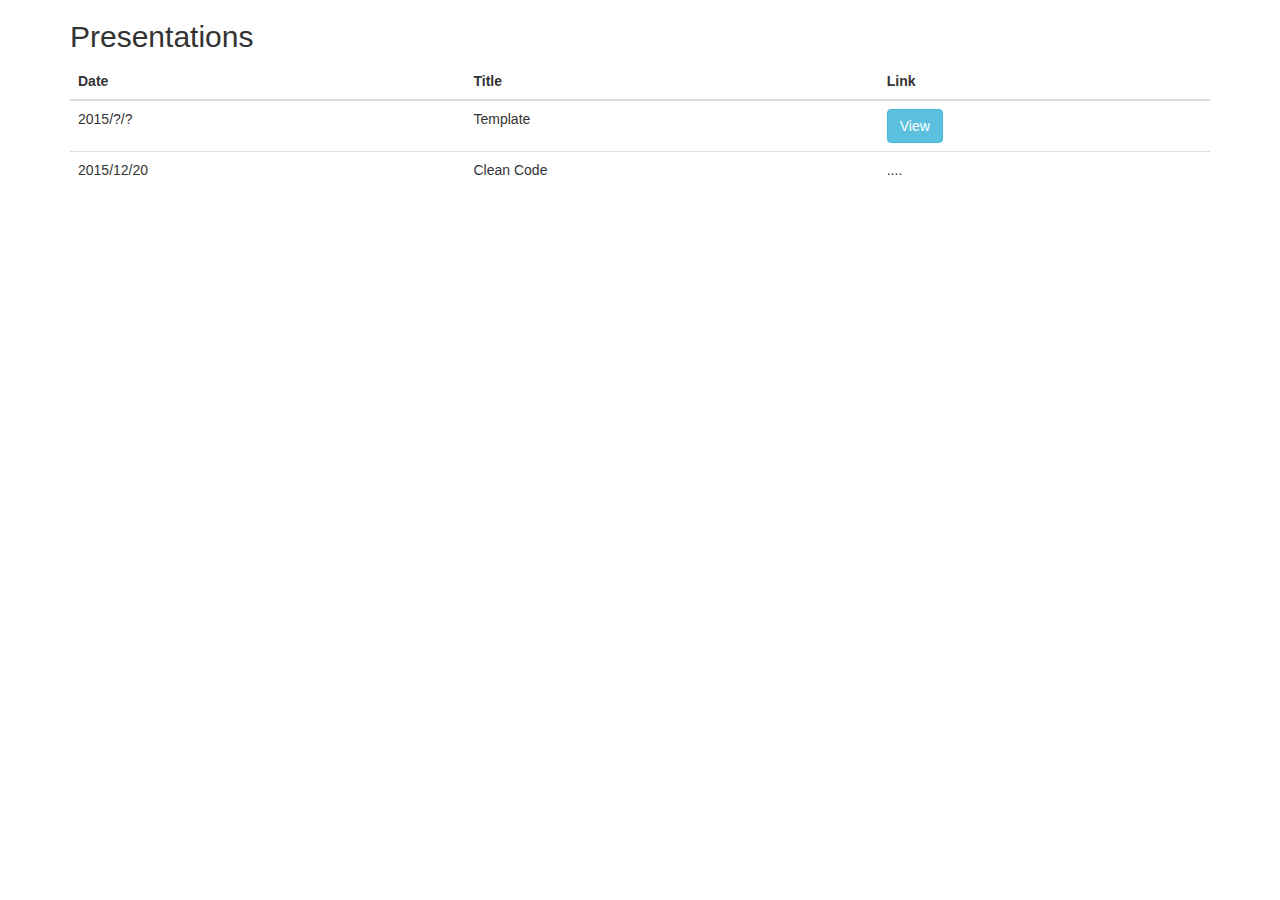
==== commit 6ec57d89: "Update for viewing" ====
--- a/index.html
+++ b/index.html
@@ -1,220 +1,40 @@
-<!doctype html>
-<html lang="en" xmlns="http://www.w3.org/1999/html">
+<!DOCTYPE html>
+<html lang="en">
+<head>
+  <title>Presentations index</title>
+  <meta charset="utf-8">
+  <meta name="viewport" content="width=device-width, initial-scale=1">
+  <link rel="stylesheet" href="http://maxcdn.bootstrapcdn.com/bootstrap/3.3.5/css/bootstrap.min.css">
+  <script src="https://ajax.googleapis.com/ajax/libs/jquery/1.11.3/jquery.min.js"></script>
+  <script src="http://maxcdn.bootstrapcdn.com/bootstrap/3.3.5/js/bootstrap.min.js"></script>
+</head>
+<body>
 
-<head>
-    <meta charset="utf-8">
+<div class="container">
+  <h2>Presentations</h2>
+  <p></p>
+  <table class="table">
+    <thead>
+      <tr>
+        <th>Date</th>
+        <th>Title</th>
+        <th>Link</th>
+      </tr>
+    </thead>
+    <tbody>
+      <tr>
+        <td>2015/?/?</td>
+        <td>Template</td>
+        <td><a href="template.html" class="btn btn-info" role="button">View</a></td>
+      </tr>
+      <tr>
+        <td>2015/12/20</td>
+        <td>Clean Code</td>
+        <td>....</td>
+      </tr>
+    </tbody>
+  </table>
+</div>
 
-    <title>Template</title>
-
-    <meta name="description" content="Django Best Practices Presentation">
-    <meta name="author" content="Abdullah Cetin CAVDAR">
-    <meta name="publisher" content="Udemy">
-
-    <meta name="apple-mobile-web-app-capable" content="yes" />
-    <meta name="apple-mobile-web-app-status-bar-style" content="black-translucent" />
-
-    <meta name="viewport" content="width=device-width, initial-scale=1.0, maximum-scale=1.0, user-scalable=no">
-
-    <link rel="stylesheet" href="reveal/css/reveal.css">
-    <link rel="stylesheet" href="reveal/css/theme/night.css" id="theme">
-    <link rel="stylesheet" href="css/style.css">
-
-    <!-- For syntax highlighting -->
-    <link rel="stylesheet" href="reveal/lib/css/zenburn.css">
-
-    <!-- If the query includes 'print-pdf', use the PDF print sheet -->
-    <script>
-        if (window.location.search.match(/print-pdf/gi)) {
-            var link = document.createElement('link');
-            link.rel = 'stylesheet';
-            link.type = 'text/css';
-            link.href = 'reveal/css/print/pdf.css';
-            document.getElementsByTagName('head')[0].appendChild(link);
-        }
-    </script>
-
-    <!--[if lt IE 9]>
-    <script src="reveal/lib/js/html5shiv.js"></script>
-    <![endif]-->
-</head>
-
-<body>
-    <div class="reveal">
-        <div class="slides">
-            <section>
-                <h1>Title</h1>
-
-                <h3>August, 2015</h3>
-
-                <p>
-                    <a href="http://ricleal.github.io" target="_blank">Ricardo M. Ferraz Leal</a>
-                </p>
-                <p>
-                    <a href="mailto:ferrazlealrm@ornl.gov" target="_blank">ferrazlealrm@ornl.gov</a>
-                </p>
-            </section>
-
-            <section>
-                <section>
-                    <p>This presentation is prepared based on...
-                    </p>
-                </section>
-                <section>
-                    <h2>The Importance of...</h2>
-                    <ul>
-                        <li class="fragment">
-                            Avoid ....
-                            <ul>
-                                <li>
-                                    <span class="focus">Good:</span> This is good</li>
-                                <li>
-                                    <span class="focus">Bad:</span> This is bad/li>
-                            </ul>
-                            </li>
-                            <li class="fragment">roll-in 1</li>
-                            <li class="fragment">roll-in 2</li>
-                            <li class="fragment">roll-in 3</li>
-                    </ul>
-                </section>
-                <section>
-                    <h2>Benefits of Using EV</h2>
-                    <ul>
-                        <li class="fragment">
-                            Keeping secrets out of settings allows you to store every settings file in version control without hesitation. All of your Python code really should be stored in version control, including your settings
-                        </li>
-                        <li class="fragment">
-                            Instead of each developer maintaining an easily-outdated, copy-and-pasted version of the
-                            <span class="focus">local_settings.py.example</span> file for their own development purposes, everyone shares the same version-controlled
-                            <span class="focus">settings/local.py</span>
-                        </li>
-                        <li class="fragment">
-                            System administrators can rapidly deploy the project without having to modify files containing Python code
-                        </li>
-                        <li class="fragment">
-                            Most platforms-as-a-service recommend the use of environment variables for configuration and have built-in features for setting and managing them
-                        </li>
-                    </ul>
-                </section>
-            </section>
-
-            <section>
-                <section>
-                    <h2>Core Concepts</h2>
-                </section>
-
-                <section>
-                    <h1>KISS</h1>
-                    <h2>Keep It Simple, Stupid</h2>
-                </section>
-
-                <section>
-                    <h2>Fat Models, Helper Modules, Thin Views, Stupid Templates</h2>
-                    <ul>
-                        <li class="fragment">Put more logic into anything but views and templates</li>
-                        <li class="fragment">Template tags and filters should contain the minimum logic possible
-                        </li>
-                    </ul>
-                </section>
-
-                <section>
-                    <h2>Start With Django by Default</h2>
-                    <ul>
-                        <li class="fragment">If we run into obstacles, we explore all possibilities before replacing core Django components
-                        </li>
-                    </ul>
-                </section>
-                <section style="top: 45.5px; display: block;" class="present">
-                    <h2>Pretty Code</h2>
-                    <pre>
-                        <code data-trim="" contenteditable="" class="hljs javascript">
-function linkify( selector ) {
-  if( supports3DTransforms ) {
-
-    var nodes = document.querySelectorAll( selector );
-
-    for( var i = 0, len = nodes.length; i < len; i++ ) {
-      var node = nodes[i];
-
-      if( !node.className ) {
-        node.className += ' roll';
-      }
-    }
-  }
-}
-                        </code>
-                    </pre>
-                    <p>Code syntax highlighting courtesy of <a href="http://softwaremaniacs.org/soft/highlight/en/description/">highlight.js</a>.</p>
-                </section>
-            </section>
-
-        </div>
-    </div>
-
-    <script src="reveal/lib/js/head.min.js"></script>
-    <script src="reveal/js/reveal.js"></script>
-
-    <script>
-        Reveal.initialize({
-            controls: true,
-            progress: true,
-            history: true,
-            center: true,
-            theme: Reveal.getQueryHash().theme,
-            transition: Reveal.getQueryHash().transition || 'zoom', // default/cube/page/concave/zoom/linear/fade/none
-            dependencies: [
-                // Cross-browser shim that fully implements classList - https://github.com/eligrey/classList.js/
-                {
-                    src: 'reveal/lib/js/classList.js',
-                    condition: function() {
-                        return !document.body.classList;
-                    }
-                },
-
-                // Interpret Markdown in <section> elements
-                {
-                    src: 'reveal/plugin/markdown/marked.js',
-                    condition: function() {
-                        return !!document.querySelector('[data-markdown]');
-                    }
-                }, {
-                    src: 'reveal/plugin/markdown/markdown.js',
-                    condition: function() {
-                        return !!document.querySelector('[data-markdown]');
-                    }
-                },
-
-                // Syntax highlight for <code> elements
-                {
-                    src: 'reveal/plugin/highlight/highlight.js',
-                    async: true,
-                    callback: function() {
-                        hljs.initHighlightingOnLoad();
-                    }
-                },
-
-                // Zoom in and out with Alt+click
-                {
-                    src: 'reveal/plugin/zoom-js/zoom.js',
-                    async: true
-                },
-
-                // Speaker notes
-                {
-                    src: 'reveal/plugin/notes/notes.js',
-                    async: true
-                },
-
-                // Remote control your reveal.js presentation using a touch device
-                // { src: 'reveal/plugin/remotes/remotes.js', async: true },
-
-                // MathJax
-                {
-                    src: 'reveal/plugin/math/math.js',
-                    async: true
-                }
-            ]
-        });
-    </script>
 </body>
-
 </html>
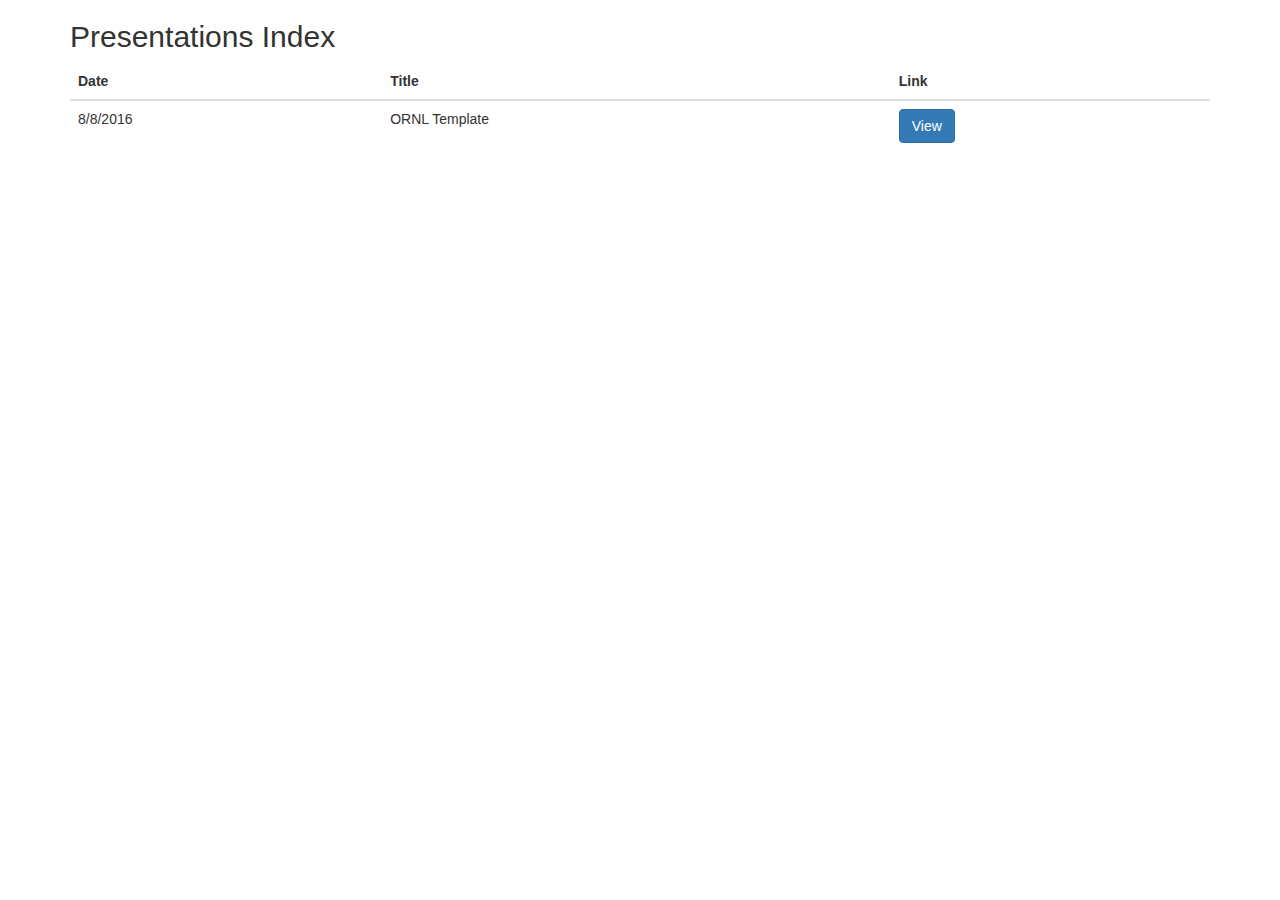
==== commit 60e42b0f: "Updated Template" ====
--- a/index.html
+++ b/index.html
@@ -1,40 +1,38 @@
 <!DOCTYPE html>
 <html lang="en">
+
 <head>
-  <title>Presentations index</title>
-  <meta charset="utf-8">
-  <meta name="viewport" content="width=device-width, initial-scale=1">
-  <link rel="stylesheet" href="http://maxcdn.bootstrapcdn.com/bootstrap/3.3.5/css/bootstrap.min.css">
-  <script src="https://ajax.googleapis.com/ajax/libs/jquery/1.11.3/jquery.min.js"></script>
-  <script src="http://maxcdn.bootstrapcdn.com/bootstrap/3.3.5/js/bootstrap.min.js"></script>
+    <title>Presentations Index</title>
+    <meta charset="utf-8">
+    <meta name="viewport" content="width=device-width, initial-scale=1">
+    <link rel="stylesheet" href="http://maxcdn.bootstrapcdn.com/bootstrap/3.3.5/css/bootstrap.min.css">
+    <script src="https://ajax.googleapis.com/ajax/libs/jquery/1.11.3/jquery.min.js"></script>
+    <script src="http://maxcdn.bootstrapcdn.com/bootstrap/3.3.5/js/bootstrap.min.js"></script>
 </head>
+
 <body>
 
-<div class="container">
-  <h2>Presentations</h2>
-  <p></p>
-  <table class="table">
-    <thead>
-      <tr>
-        <th>Date</th>
-        <th>Title</th>
-        <th>Link</th>
-      </tr>
-    </thead>
-    <tbody>
-      <tr>
-        <td>2015/?/?</td>
-        <td>Template</td>
-        <td><a href="template.html" class="btn btn-info" role="button">View</a></td>
-      </tr>
-      <tr>
-        <td>2015/12/20</td>
-        <td>Clean Code</td>
-        <td>....</td>
-      </tr>
-    </tbody>
-  </table>
-</div>
+    <div class="container">
+        <h2>Presentations Index</h2>
+        <p></p>
+        <table class="table table-hover">
+            <thead class="thead-inverse">
+                <tr>
+                    <th>Date</th>
+                    <th>Title</th>
+                    <th>Link</th>
+                </tr>
+            </thead>
+            <tbody>
+                <tr>
+                    <td>8/8/2016</td>
+                    <td>ORNL Template</td>
+                    <td><a href="template.html" class="btn btn-primary" role="button">View</a></td>
+                </tr>
+            </tbody>
+        </table>
+    </div>
 
 </body>
+
 </html>
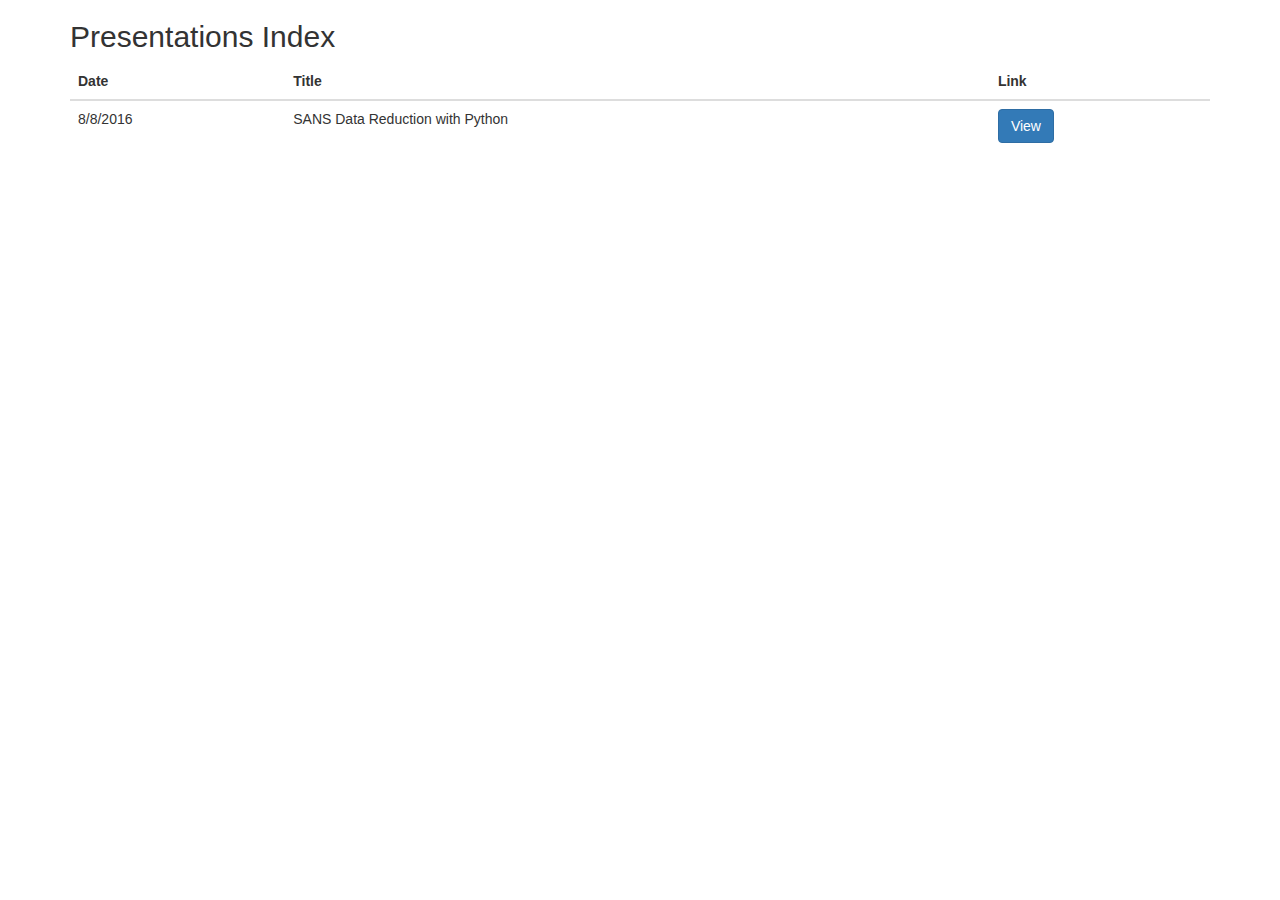
==== commit a9cd9fa5: "fixed image" ====
--- a/index.html
+++ b/index.html
@@ -26,7 +26,7 @@
             <tbody>
                 <tr>
                     <td>8/8/2016</td>
-                    <td>ORNL Template</td>
+                    <td>SANS Data Reduction with Python</td>
                     <td><a href="template.html" class="btn btn-primary" role="button">View</a></td>
                 </tr>
             </tbody>
